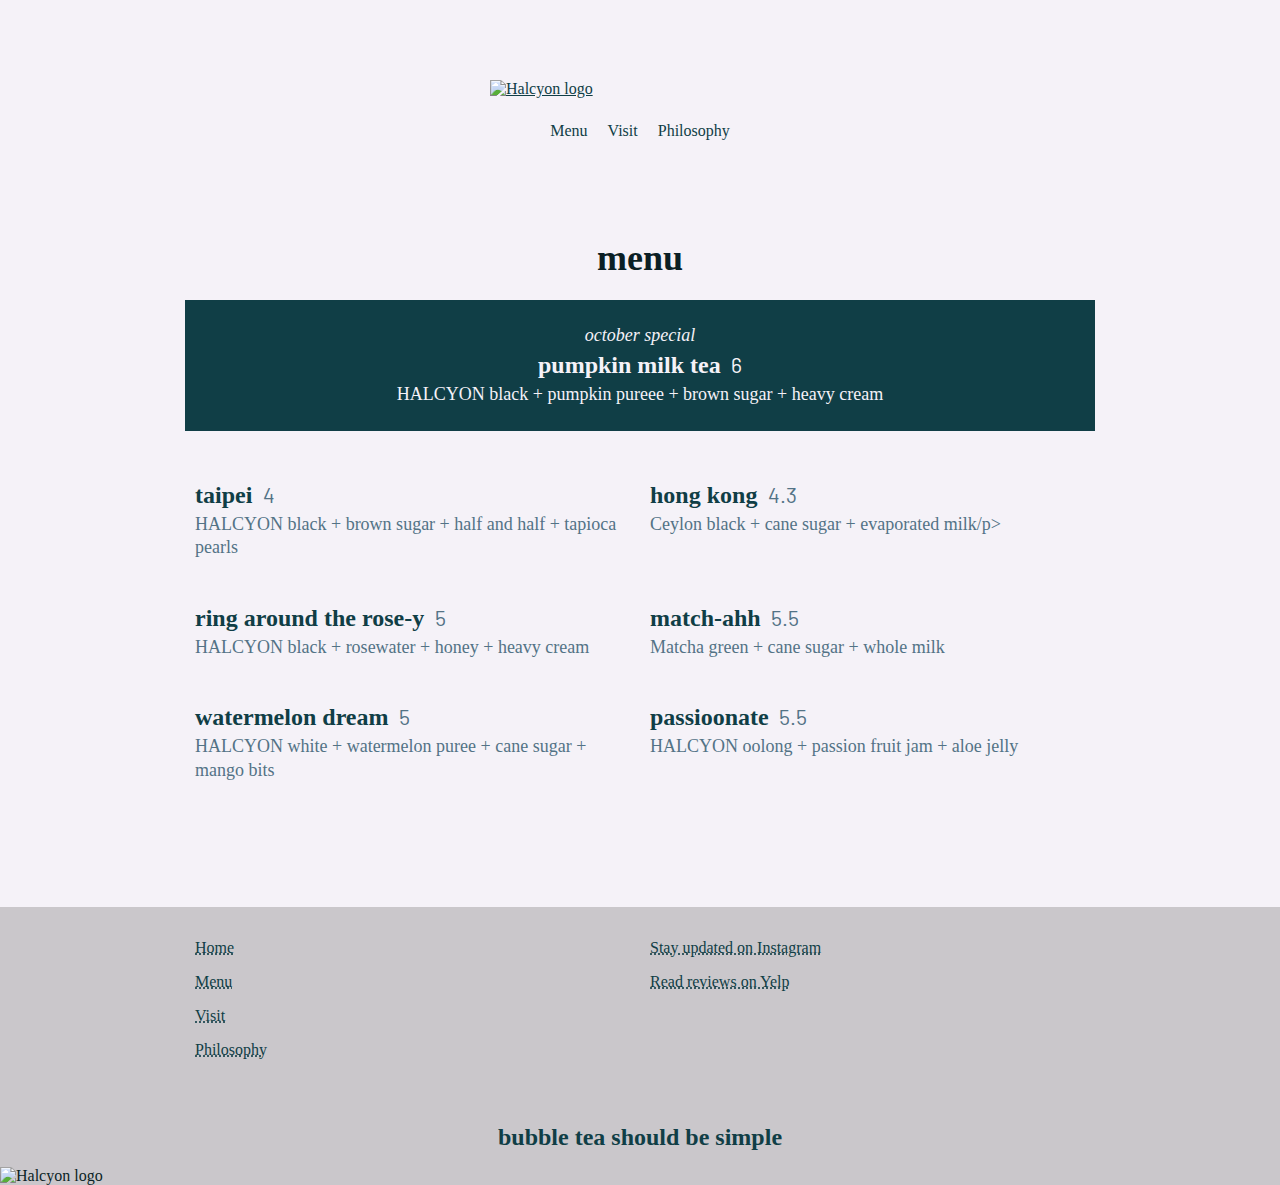
==== menu.html @ 724f2fe9 "a" ====
<!DOCTYPE html>
<html lang="en">
<head>
  <meta charset="UTF-8">
    <meta name="viewport" content="width=device-width, initial-scale=">
  <title></title>
  <link rel="stylesheet" href="styles.css">
  <link href="https://fonts.googleapis.com/css2?family=Barlow:wght@100&display=swap" rel="stylesheet"> 
</head>
<body>
<!--   logo header -->
  <header>
    <a href="index.html"><img src="https://raw.githubusercontent.com/tateyeung/grc339/master/assets/logo.svg" alt="Halcyon logo" class="logo"></a>
  </header>
<!--  site navigation  -->
  <nav><ul>
      <li><a href="menu.html">Menu</a></li>
      <li><a href="visit.html">Visit</a></li>
      <li><a href="philosophy.html">Philosophy</a></li>
   </ul></nav>
  
  <main>
  <section class="menu">
    <h1>menu</h1>
    <div class="featured">
      <p class="em">october special</p>
      <h2>pumpkin milk tea</h2>
      <p class="numerals">6</p>
      <p>HALCYON black + pumpkin pureee + brown sugar + heavy cream</p>
    </div>
    <div class="col-2">
      <div class="item">
        <h2>taipei</h2>
        <p class="numerals">4</p>
        <p>HALCYON black + brown sugar + half and half + tapioca pearls</p>
      </div>
      <div class="item">
        <h2>hong kong</h2>
        <p class="numerals">4.3</p>
        <p>Ceylon black + cane sugar + evaporated milk/p>
      </div>
    </div>
    <div class="col-2">
      <div class="item">
        <h2>ring around the rose-y</h2>
        <p class="numerals">5</p>
        <p>HALCYON black + rosewater + honey + heavy cream</p>
      </div>
      <div class="item">
        <h2>match-ahh</h2>
        <p class="numerals">5.5</p>
        <p>Matcha green + cane sugar + whole milk</p>
      </div>
    </div>
    <div class="col-2">
      <div class="item">
        <h2>watermelon dream</h2>
        <p class="numerals">5</p>
        <p>HALCYON white + watermelon puree + cane sugar + mango bits</p>
      </div>
      <div class="item">
        <h2>passioonate</h2>
        <p class="numerals">5.5</p>
        <p>HALCYON oolong + passion fruit jam + aloe jelly</p>
      </div>
    </div>
  </section>
  </main>
  
  
<!--  footer  -->
  <div class="gray-bg">
  <footer>  
    <div class="col-2"> 
      <nav>
        <ul>
          <li><a href="index.html">Home</a></li>
          <li><a href="menu.html">Menu</a></li>
          <li><a href="visit.html">Visit</a></li>
          <li><a href="philosophy.html">Philosophy</a></li>
        </ul>
      </nav>
      <nav>
        <ul>
          <li><a href="https://www.instagram.com">Stay updated on Instagram</a></li>
          <li><a href="https://www.yelp.com">Read reviews on Yelp</a></li>
        </ul>
      </nav>
    </div>
  </footer>
  </div>
  
  <div class="bottom">
    <img src="https://raw.githubusercontent.com/tateyeung/grc339/master/assets/logo-footer.svg" alt="Halcyon logo" class="footer-logo">
    <h2>bubble tea should be simple</h2> 
  </div>
</body>
</html>
---- styles.css ----
@font-face {
  font-family: Plex;
  src: url(https://raw.githubusercontent.com/tateyeung/grc339/master/assets/IBMPlexSans-Regular.woff2);
  font-style: normal;
}
@font-face {
  font-family: Plex;
  src: url(https://raw.githubusercontent.com/tateyeung/grc339/master/assets/IBMPlexSans-Italic.woff2);
  font-style: italic;
}
@font-face {
  font-family: Nexa;
  src: url(https://raw.githubusercontent.com/tateyeung/grc339/master/assets/NexaDemo-Bold.woff);
}


/* global */
:root {
  /*  colors  */
  --white: #F5F2F8;
  --gray: #CAC7CB;
  --black: #0B1F25;
  --blue: #103E46;
  --light-blue: #537386;
}
ul {
/*  reset  */
  margin: 0;
}
body {
  font-family: Plex;
  color: var(--black);
  background-color: var(--white);
  margin: 0;
}
section {
  max-width: 910px;
  margin: 0 auto;
}
a {
  color: #103E46;
}
h1 {
  font-family: Nexa;
  font-size: 2.25em;
  line-height: 100%;
}
h2 {
  font-family: Nexa;
  font-size: 1.5em;
  line-height: 95%;
  color: var(--blue)
}
p {
  font-family: Plex;
  font-size: 1.125em;
  line-height: 133%;
}
p.em {
  font-style: italic;
}
p.numerals {
  font-family: Barlow;
  font-size: 1.33em;
  display: inline;
}
h3 {
  font-family: Barlow;
  font-size: 11em;
}
button {
  padding: 15px 30px;
  text-align: center;
  display: inline-block;
  border-radius: 6px;
  font-family: Nexa;
  font-size: .8em;
  cursor: pointer;
  color: var(--blue);
}
button.solid {
  border-width: 0;
}
button.solid:hover{
  background-color: var(--black);
  color: var(--white);
  transition: .3s ease;
}
button.hollow{
  background-color: var(--white);
  border-color: var(--blue);
  border-width: 2px;
}
button.hollow:hover {
  background-color: var(--blue);
  color: var(--white);
  transition: .3s ease;
}
.col-2{
  display: flex;  
}
.blue-bg {
  width: 100%;
  background-color: var(--blue);
}
.gray-bg {
  width: 100%;
  background-color: var(--gray);
}


/* header + navigation */
header {
  width: 300px;
  margin: 5em auto 0 auto;
}
header img {
  width: 300px;
}
nav {
  text-align: center;
  padding-top: 1em;
}
nav ul {
  padding: 0;
  margin-top: 0.5em;
}
nav li {
  list-style-type: none;
  display: inline;
  padding: 0.5em;
}
nav a {
  text-decoration: none;
  transition: .3s ease;
}

/* footer */
footer {
  max-width: 910px;
  margin: 0 auto;
}
footer nav {
  width: 100%;
}
footer nav li {
  display: block;
  text-align: left;
  text-decoration: underline var(--blue) dotted;
  transition: .3s ease;
  padding-left: 10px;
}
nav a:hover{
  text-decoration: underline var(--black);
}
.footer-logo {
  width: 100%;
  margin-top: 100px;
}
.bottom {
  background-color: var(--gray);
  position: relative;
}
.bottom h2 {
  position: absolute;
  top: 50%;
  width: 100%;
  margin: 0 auto;
  text-align: center;
}

/* hero */
.hero {
  position: relative;
  margin-top: 100px;
  margin-bottom: 100px;
}
.hero img {
  width: 100%;
  min-height: 250px;
}
.hero .container {
  position: absolute;
  top: 15%;
  width: 100%;
  margin: 0 auto;
  text-align: center;
}


/* home/featured */
.featured {
  text-align: center;
  color: var(--white);
  padding-top: 50px;
  padding-bottom: 100px;
}
.featured h2 {
  color: var(--white);
}
.featured .container h2, p {
 color: var(--blue);
}
.featured .container {
  background-color: var(--white);
  padding: 20px;
}
.featured .item {
  width: 100%;
}
.featured > .col-2 > div:nth-child(1) {
  margin-right: 20px;
}
.featured > .col-2 > div:nth-child(2) {
  margin-left: 20px;
}
.featured button {
  margin-top: 50px;
}

/* menu */
.menu {
  margin-top: 100px;
  margin-bottom: 100px;
}
.menu h1 {
  text-align: center;
}
.menu .featured {
  background-color: var(--blue);
  padding: 20px;
  text-align: center;
  margin-bottom: 30px;
}
.menu .featured h2, .menu .featured p {
  color: var(--white);
}
.menu h2, .menu p.numerals {
  display: inline;
}
.menu p.numerals {
  margin-left: .3em;
}
.menu h2, .menu p {
  margin: .2em 0;
}
.menu .item {
  margin: 10px 0;
  padding: 10px;
  width: 100%;
}
.menu .item p {
  color: var(--light-blue);
}

/* visit */
.visit {
  margin-top: 100px;
  margin-bottom: 100px;
  text-align: center;
}
.visit button {
  margin: 10px 0 30px 0;
}
.location {
  width: 100%;
}
#map, #map2 {
  height: 300px;
}
.visit h2 {
  margin-top: 30px;
}
.visit > .col-2 > div:nth-child(1) {
  margin-right: 20px;
}
.visit > .col-2 > div:nth-child(2) {
  margin-left: 20px;
}

/* philosophy */
.philosophy {
  margin-top: 100px;
}
.philosophy h1, .philosophy p.em {
  text-align: center;
}
.philosophy p.em {
  margin-top: 50px;
}
.col {
  display: flex;
  justify-content: space-between;
  flex-wrap: wrap;
}
.philosophy .item {
  width: calc(25% - 15px);
  position: relative;
}
.philosophy .item img {
  width: 100%;
}
.philosophy h2 {
  position: absolute;
  margin: 0;
  bottom: 20px;
  left: 15px;
  width: 100%;
}
.history .col-2 {
  margin-top: 100px;
  justify-content: space-between;
}
.history .col-2:nth-child(2){
  margin-bottom: 100px;
}
.history .column{
  width: calc(50% - 15px);
  display: flex;
  align-items: center;
}
.history .column img {
  width: 100%;
}

@media (max-width: 910px) {
/*  section max-width is 910; side margin for when max-width >= view  */
  section, footer {
    margin: 0 15px;
  }
}

@media (max-width: 500px) {
  h1 {
    font-size: 1.8em;
  }
  h2 {
    font-size: 1.2em;
  }
  nav li {
    display: block
  }
  .col-2 {
    display: block;
  }
  .featured > .col-2 > div:nth-child(1), .visit > .col-2 > div:nth-child(1) {
    margin-right: 0;
  }
  .featured > .col-2 > div:nth-child(2), .visit > .col-2 > div:nth-child(2) {
    margin-left: 0;
  }
  .hero img {
    object-fit: cover;
  }
  .philosophy .item {
    width: calc(50% - 15px);
  } 
  .philosophy .item:nth-child(3), .philosophy .item:nth-child(4) {
    margin-top:15px;
  }
  .history .column {
    width: 100%;
  }
  .history .col-2:nth-child(2){
    margin-top: 0;
}
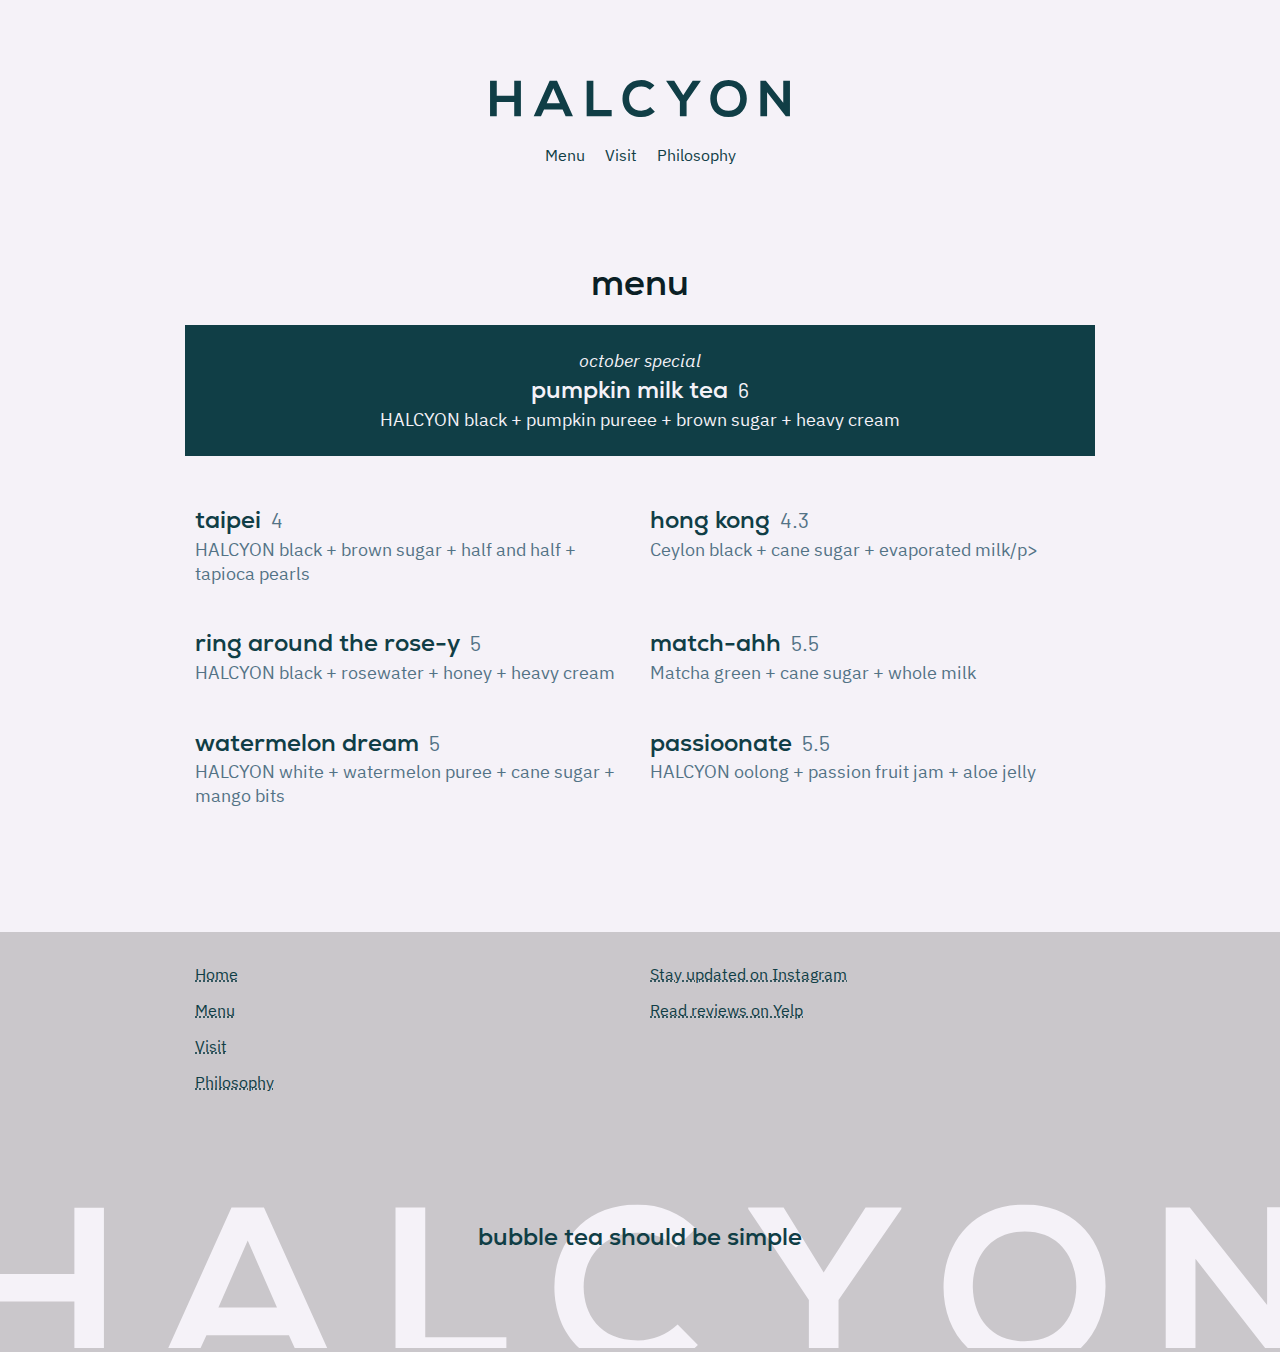
==== commit eacb185d: "remove github src" ====
--- a/menu.html
+++ b/menu.html
@@ -10,7 +10,7 @@
 <body>
 <!--   logo header -->
   <header>
-    <a href="index.html"><img src="https://raw.githubusercontent.com/tateyeung/grc339/master/assets/logo.svg" alt="Halcyon logo" class="logo"></a>
+    <a href="index.html"><img src="/assets/logo.svg" alt="Halcyon logo" class="logo"></a>
   </header>
 <!--  site navigation  -->
   <nav><ul>
@@ -91,7 +91,7 @@
   </div>
   
   <div class="bottom">
-    <img src="https://raw.githubusercontent.com/tateyeung/grc339/master/assets/logo-footer.svg" alt="Halcyon logo" class="footer-logo">
+    <img src="/assets/logo-footer.svg" alt="Halcyon logo" class="footer-logo">
     <h2>bubble tea should be simple</h2> 
   </div>
 </body>
--- a/styles.css
+++ b/styles.css
@@ -1,16 +1,16 @@
 @font-face {
   font-family: Plex;
-  src: url(https://raw.githubusercontent.com/tateyeung/grc339/master/assets/IBMPlexSans-Regular.woff2);
+  src: url(/assets/IBMPlexSans-Regular.woff2);
   font-style: normal;
 }
 @font-face {
   font-family: Plex;
-  src: url(https://raw.githubusercontent.com/tateyeung/grc339/master/assets/IBMPlexSans-Italic.woff2);
+  src: url(/assets/IBMPlexSans-Italic.woff2);
   font-style: italic;
 }
 @font-face {
   font-family: Nexa;
-  src: url(https://raw.githubusercontent.com/tateyeung/grc339/master/assets/NexaDemo-Bold.woff);
+  src: url(/assets/NexaDemo-Bold.woff);
 }
 
 
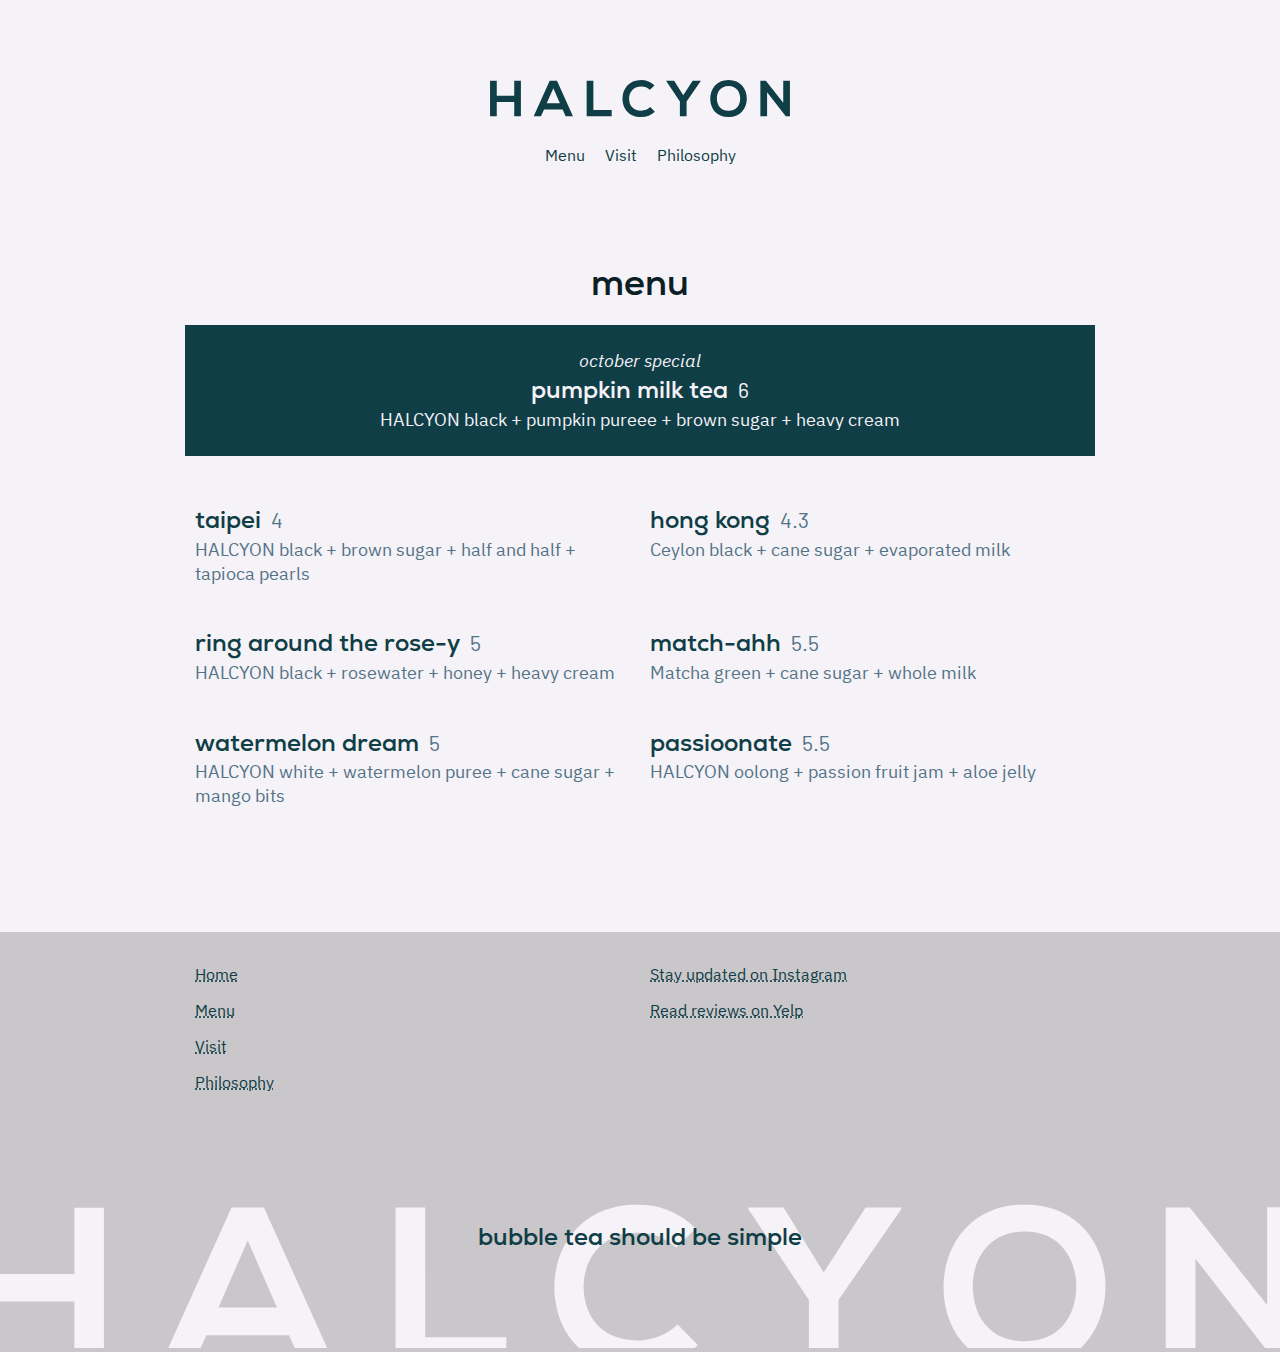
==== commit 315a12be: "Update menu.html" ====
--- a/menu.html
+++ b/menu.html
@@ -37,7 +37,7 @@
       <div class="item">
         <h2>hong kong</h2>
         <p class="numerals">4.3</p>
-        <p>Ceylon black + cane sugar + evaporated milk/p>
+        <p>Ceylon black + cane sugar + evaporated milk</p>
       </div>
     </div>
     <div class="col-2">
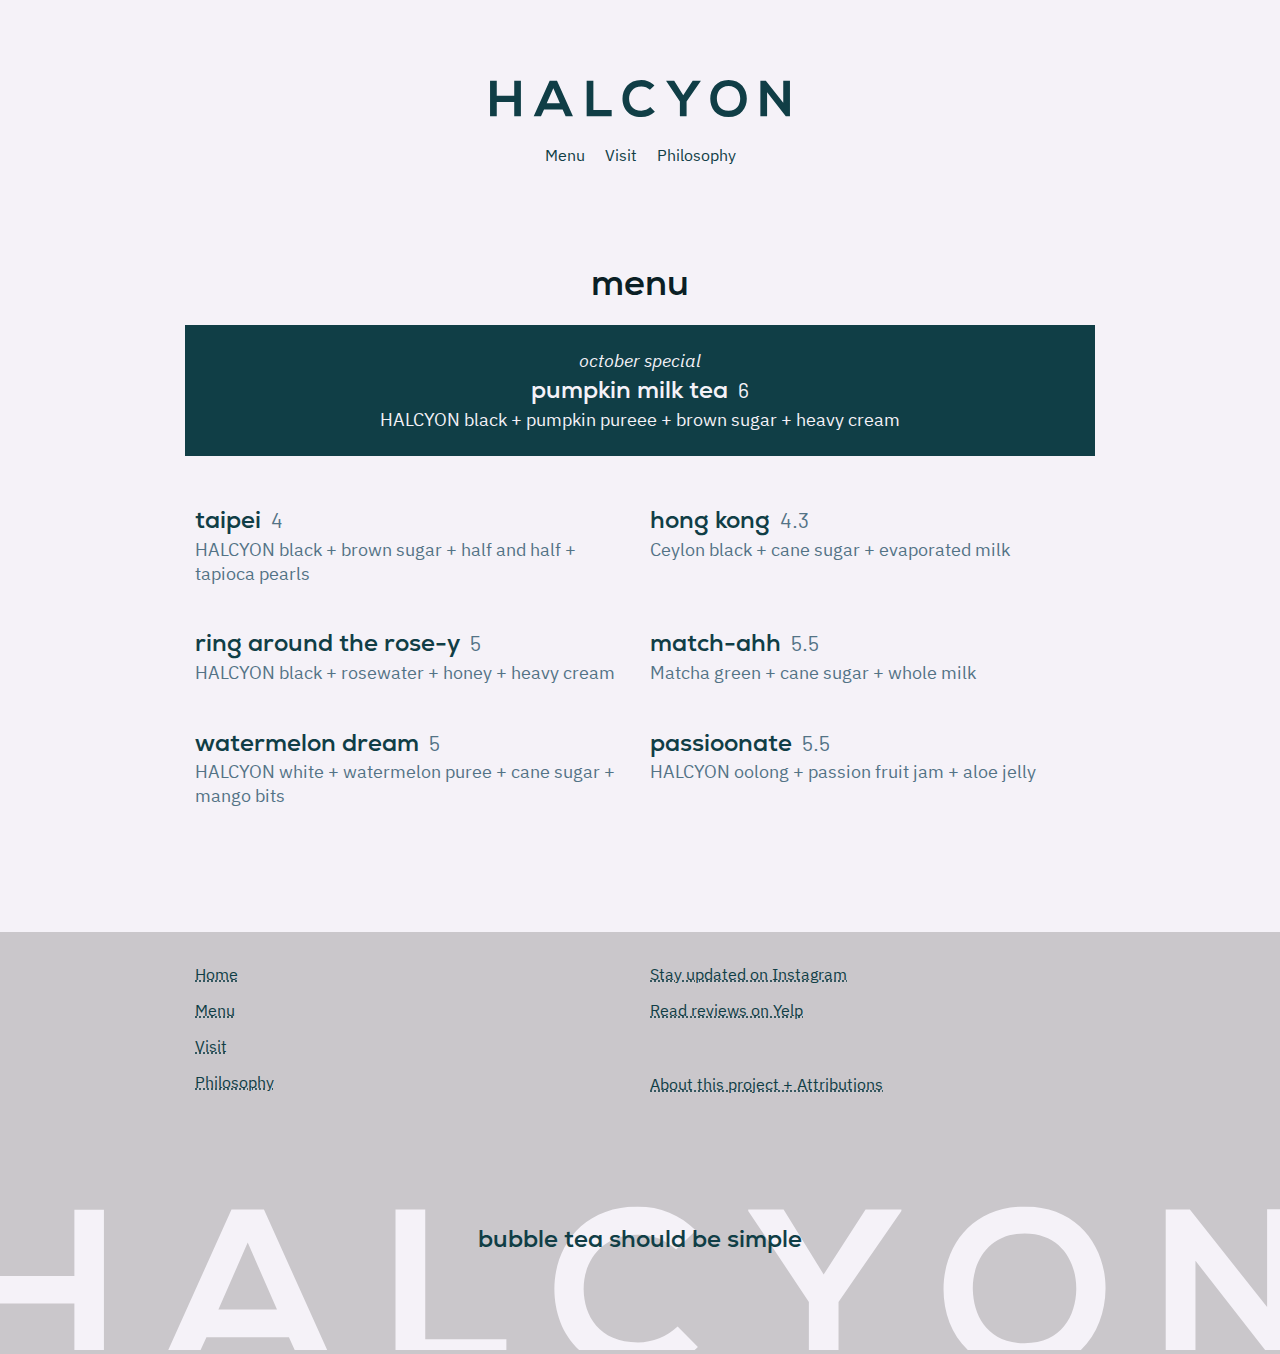
==== commit 4a8a4543: "add attribution" ====
--- a/menu.html
+++ b/menu.html
@@ -84,6 +84,7 @@
         <ul>
           <li><a href="https://www.instagram.com">Stay updated on Instagram</a></li>
           <li><a href="https://www.yelp.com">Read reviews on Yelp</a></li>
+          <li style="margin-top: 38px"><a href="https://www.figma.com/file/VNlrZhJAC6dYG6v1xUbDoC/GRC-339?node-id=15%3A133">About this project + Attributions</a></li>
         </ul>
       </nav>
     </div>
--- a/styles.css
+++ b/styles.css
@@ -12,6 +12,25 @@
   font-family: Nexa;
   src: url(/assets/NexaDemo-Bold.woff);
 }
+
+/* animate on load */
+  body { 
+      animation: fadeInAnimation ease 1s;
+      animation-iteration-count: 1; 
+      animation-fill-mode: forwards; 
+  } 
+    
+  @keyframes fadeInAnimation { 
+      0% { 
+          opacity: 0;
+          padding-top: 10px;
+      } 
+      100% { 
+          opacity: 1; 
+          padding-top: 0;
+      } 
+  } 
+
 
 
 /* global */
